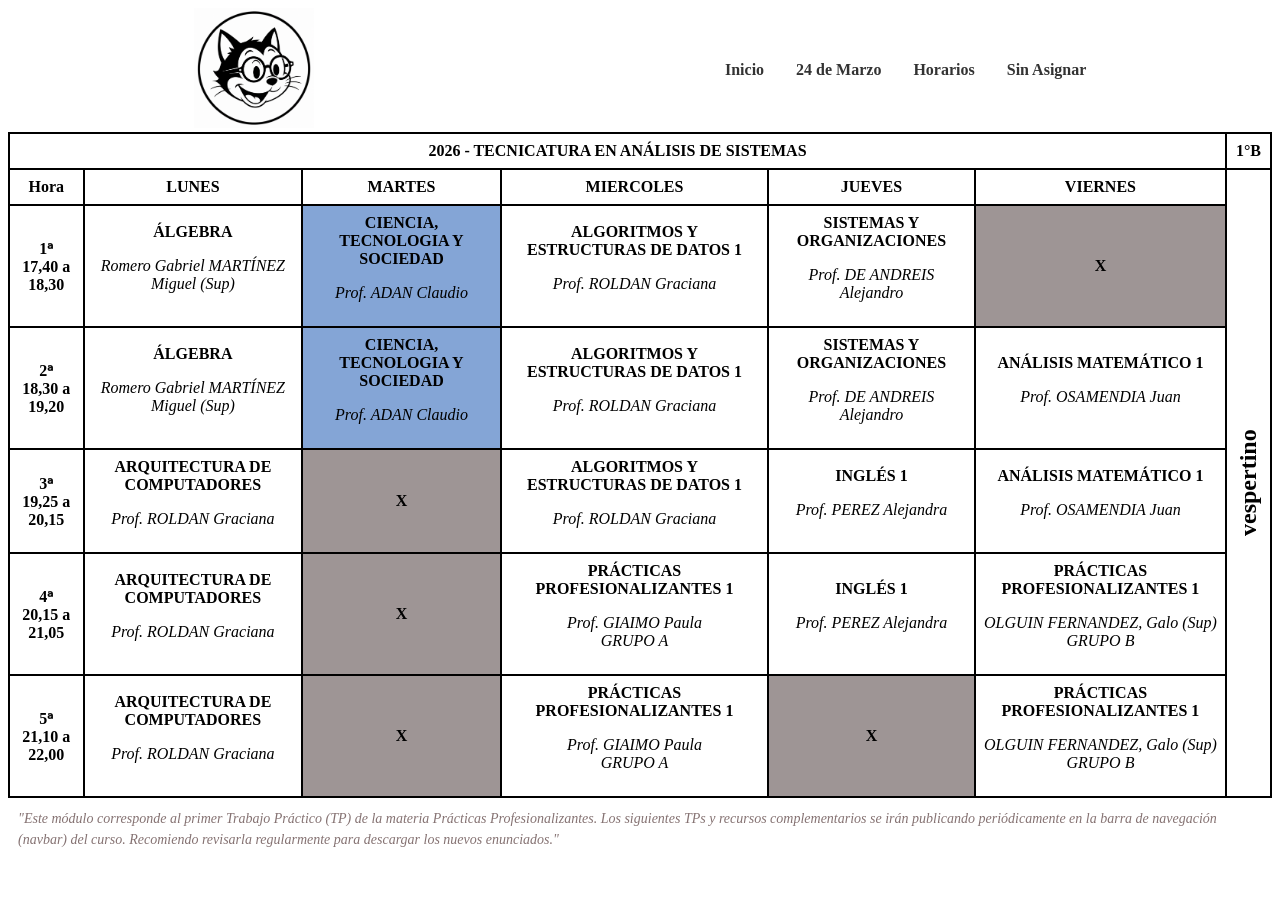
==== pages/horarios.html @ 47af8b63 "terminamos todo" ====
<!DOCTYPE html>
<html lang="es">

<head>
    <meta charset="UTF-8">
    <meta name="viewport" content="width=device-width, initial-scale=1.0">
    <title>FORM</title>
    <link rel="stylesheet" href="../css/index.css">
</head>

<body>

    <head>
        <!--consignas-->
        <nav class="navbar">
            <a href="../index.html" class="logo">
                <img src="../img/image-logo-cat.png" alt="logo">
            </a>

            <ul class="nav-links">
                <li><a href="../index.html">Inicio</a></li>
                <li><a href="./tpmemorial.html">24 de Marzo</a></li>
                <li><a href="#nosotros">Horarios</a></li>
                <li><a href="#contacto">Sin Asignar</a></li>
            </ul>
        </nav>
    </head>
    <section><!--tr table row (fila)| th table header | td dato
    <h1>2026 - Tecnicatura en Análisis de Sistemas</h1>-->

        <table>
            <tr>
                <th colspan="6">2026 - TECNICATURA EN ANÁLISIS DE SISTEMAS</th>
                <th rowspan="1">1°B</th>
            </tr>
            <tr>
                <th>Hora</th>
                <th>LUNES</th>
                <th>MARTES</th>
                <th>MIERCOLES</th>
                <th>JUEVES</th>
                <th>VIERNES</th>
                <td rowspan="6" class="vespertino">vespertino</td>

            </tr>
            <tr>
                <td>1ᵃ<br>17,40 a 18,30</br></td>
                <td>ÁLGEBRA
                    <p>Romero Gabriel MARTÍNEZ Miguel (Sup)</p>
                </td>
                <td class="cts-azul">CIENCIA, TECNOLOGIA Y SOCIEDAD
                    <p>Prof. ADAN Claudio</p>
                </td>
                <td>ALGORITMOS Y ESTRUCTURAS DE DATOS 1
                    <p>Prof. ROLDAN Graciana</p>
                </td>
                <td>SISTEMAS Y ORGANIZACIONES
                    <p>Prof. DE ANDREIS Alejandro</p>
                </td>
                <td class="oscuro">X</td>
            </tr>
            <tr>
                <td>2ᵃ<br>18,30 a 19,20</br></td>
                <td>ÁLGEBRA
                    <p>Romero Gabriel MARTÍNEZ Miguel (Sup)</p>
                </td>
                <td class="cts-azul">CIENCIA, TECNOLOGIA Y SOCIEDAD
                    <p>Prof. ADAN Claudio</p>
                </td>
                <td>ALGORITMOS Y ESTRUCTURAS DE DATOS 1
                    <p>Prof. ROLDAN Graciana</p>
                </td>
                <td>SISTEMAS Y ORGANIZACIONES
                    <p>Prof. DE ANDREIS Alejandro</p>
                </td>
                <td>ANÁLISIS MATEMÁTICO 1
                    <p>Prof. OSAMENDIA Juan</p>
                </td>
            </tr>
            <tr>
                <td>3ᵃ<br>19,25 a 20,15</br></td>
                <td>ARQUITECTURA DE COMPUTADORES
                    <p>Prof. ROLDAN Graciana</p>
                </td>
                <td class="oscuro">X</td>
                <td>ALGORITMOS Y ESTRUCTURAS DE DATOS 1
                    <p>Prof. ROLDAN Graciana</p>
                </td>
                <td>INGLÉS 1
                    <p>Prof. PEREZ Alejandra</p>
                </td>
                <td>ANÁLISIS MATEMÁTICO 1
                    <p>Prof. OSAMENDIA Juan</p>
                </td>
            </tr>
            <tr>
                <td>4ᵃ<br>20,15 a 21,05</br></td>
                <td>ARQUITECTURA DE COMPUTADORES
                    <p>Prof. ROLDAN Graciana</p>
                </td>
                <td class="oscuro">X</td>
                <td>PRÁCTICAS PROFESIONALIZANTES 1
                    <p>Prof. GIAIMO Paula <br>GRUPO A</br></p>
                </td>
                <td>INGLÉS 1
                    <p>Prof. PEREZ Alejandra</p>
                </td>
                <td>PRÁCTICAS PROFESIONALIZANTES 1
                    <p>OLGUIN FERNANDEZ, Galo (Sup) GRUPO B</p>
                </td>
            </tr>
            <tr>
                <td>5ᵃ<br>21,10 a 22,00</br></td>
                <td>ARQUITECTURA DE COMPUTADORES
                    <p>Prof. ROLDAN Graciana</p>
                </td>
                <td class="oscuro">X</td>
                <td>PRÁCTICAS PROFESIONALIZANTES 1
                    <p>Prof. GIAIMO Paula <br>GRUPO A</br></p>
                </td>
                <td class="oscuro">X</td>
                <td>PRÁCTICAS PROFESIONALIZANTES 1
                    <p>OLGUIN FERNANDEZ, Galo (Sup) GRUPO B</p>
                </td>
            </tr>
        </table>
    </section>
    <footer>
        <div class="aditional-content">
            "Este módulo corresponde al primer Trabajo Práctico (TP) de la materia Prácticas Profesionalizantes. Los
            siguientes TPs y recursos complementarios se irán publicando periódicamente en la barra de navegación
            (navbar) del curso. Recomiendo revisarla regularmente para descargar los nuevos enunciados."
        </div>
    </footer>

</body>

</html>
---- css/index.css ----
table {
    border-collapse: collapse;
    width: 100%;
}

th,
td {
    border: 2px solid #000;
    padding: 8px;
    text-align: center;
}

td {
    font-weight: bold;
}

td:hover {
    /* background-color: #857f7f;
    box-shadow: 0 4px 8px rgba(121, 114, 114, 0.1);*/
    opacity: 0.6;
    cursor: pointer;
}

p {
    font-weight: normal;
    font-style: italic;
}

th {
    background-color: #ffffff;
}

.vespertino {
    writing-mode: vertical-rl;
    transform: rotate(180deg);
    text-align: center;
    font-size: 1.5rem;

}

.oscuro {
    background-color: #9e9595;
}

.cts-azul {
    background-color: #84a5d6;
}

.aditional-content{
    font-style: italic;
    color: #857272;
    font-size: 14px;
    line-height: 1.5;
    padding: 10px;
}

.logo img{
    max-width:  auto;
    max-height: 120px;
}

.navbar {
  display: flex;
  justify-content: space-around;
  align-items: center;
  position: sticky;
}

.nav-links {
  list-style: none;
  display: flex;
  gap: 2rem;
}

.nav-links li a {
  text-decoration: none;
  color: #333;
  font-weight: 600;
}

.nav-links li a:hover {
  color: #007bff; 
}
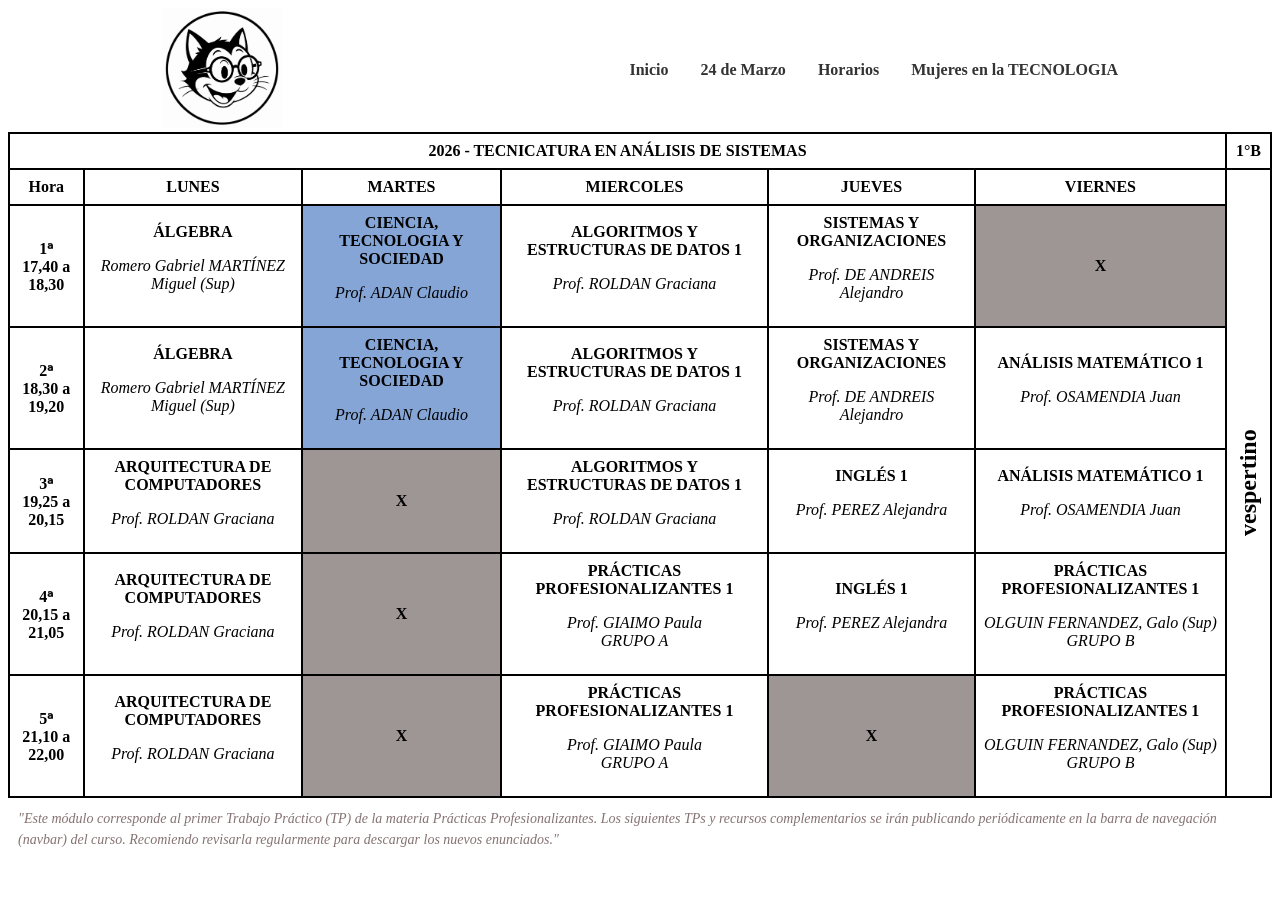
==== commit 10ca7a4e: "hicimos biografia y logros de radia perlman" ====
--- a/pages/horarios.html
+++ b/pages/horarios.html
@@ -4,7 +4,7 @@
 <head>
     <meta charset="UTF-8">
     <meta name="viewport" content="width=device-width, initial-scale=1.0">
-    <title>FORM</title>
+    <title>TP Horarios</title>
     <link rel="stylesheet" href="../css/index.css">
 </head>
 
@@ -21,7 +21,7 @@
                 <li><a href="../index.html">Inicio</a></li>
                 <li><a href="./tpmemorial.html">24 de Marzo</a></li>
                 <li><a href="#nosotros">Horarios</a></li>
-                <li><a href="#contacto">Sin Asignar</a></li>
+                <li><a href="./radia-perlman.html">Mujeres en la TECNOLOGIA</a></li>
             </ul>
         </nav>
     </head>
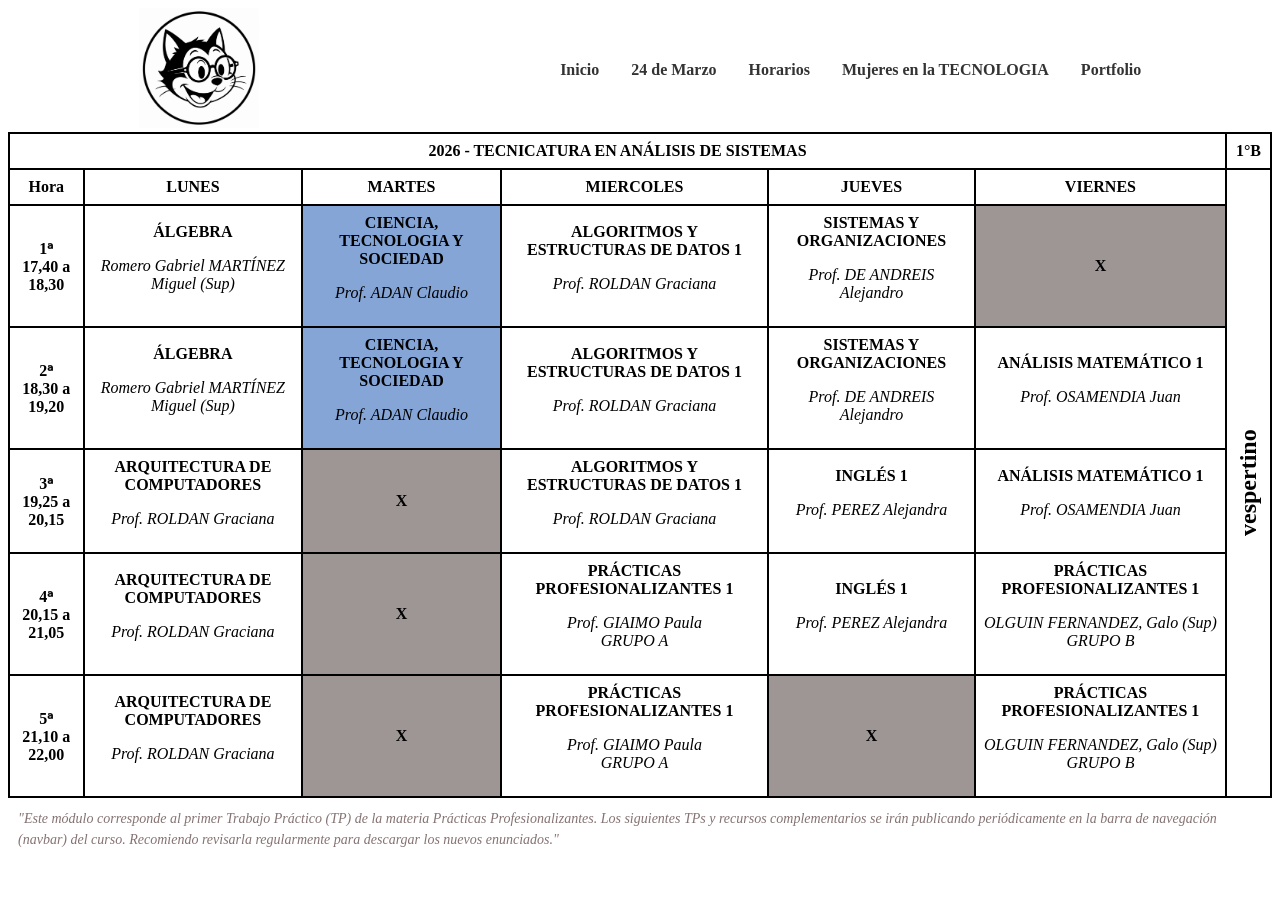
==== commit 04ee10be: "el portfolio se hizo presente en todos lados" ====
--- a/pages/horarios.html
+++ b/pages/horarios.html
@@ -22,6 +22,7 @@
                 <li><a href="./tpmemorial.html">24 de Marzo</a></li>
                 <li><a href="#nosotros">Horarios</a></li>
                 <li><a href="./radia-perlman.html">Mujeres en la TECNOLOGIA</a></li>
+                <li><a href="./portfolio.html">Portfolio</a></li>
             </ul>
         </nav>
     </head>
--- a/css/index.css
+++ b/css/index.css
@@ -80,4 +80,57 @@
 
 .nav-links li a:hover {
   color: #007bff; 
+}
+
+
+.github-link {
+  position: relative; 
+  display: inline-block;
+}
+
+
+.github-logo {
+  width: 32px;
+  height: 32px;
+  opacity: 0.5; 
+}
+
+.github-logo:hover {
+  transform: scale(1.1) rotate(-6deg);
+  transition: transform 0.2s ease;
+  opacity: 1;
+}
+
+
+
+.github-link::after {
+  content: "Ir a GitHub";
+  
+ 
+  position: absolute;
+  bottom: 100%; 
+  left: 50%;
+  transform: translateX(-50%);
+  margin-bottom: 8px; 
+  
+  
+  background-color: #333;
+  color: white;
+  padding: 4px 8px;
+  border-radius: 4px;
+  font-size: 12px;
+  white-space: nowrap;
+  
+ 
+  opacity: 0;
+  visibility: hidden;
+  transition: opacity 0.2s ease, visibility 0.2s ease;
+  pointer-events: none; 
+  z-index: 10;
+}
+
+
+.github-link:hover::after {
+  opacity: 1;
+  visibility: visible;
 }
